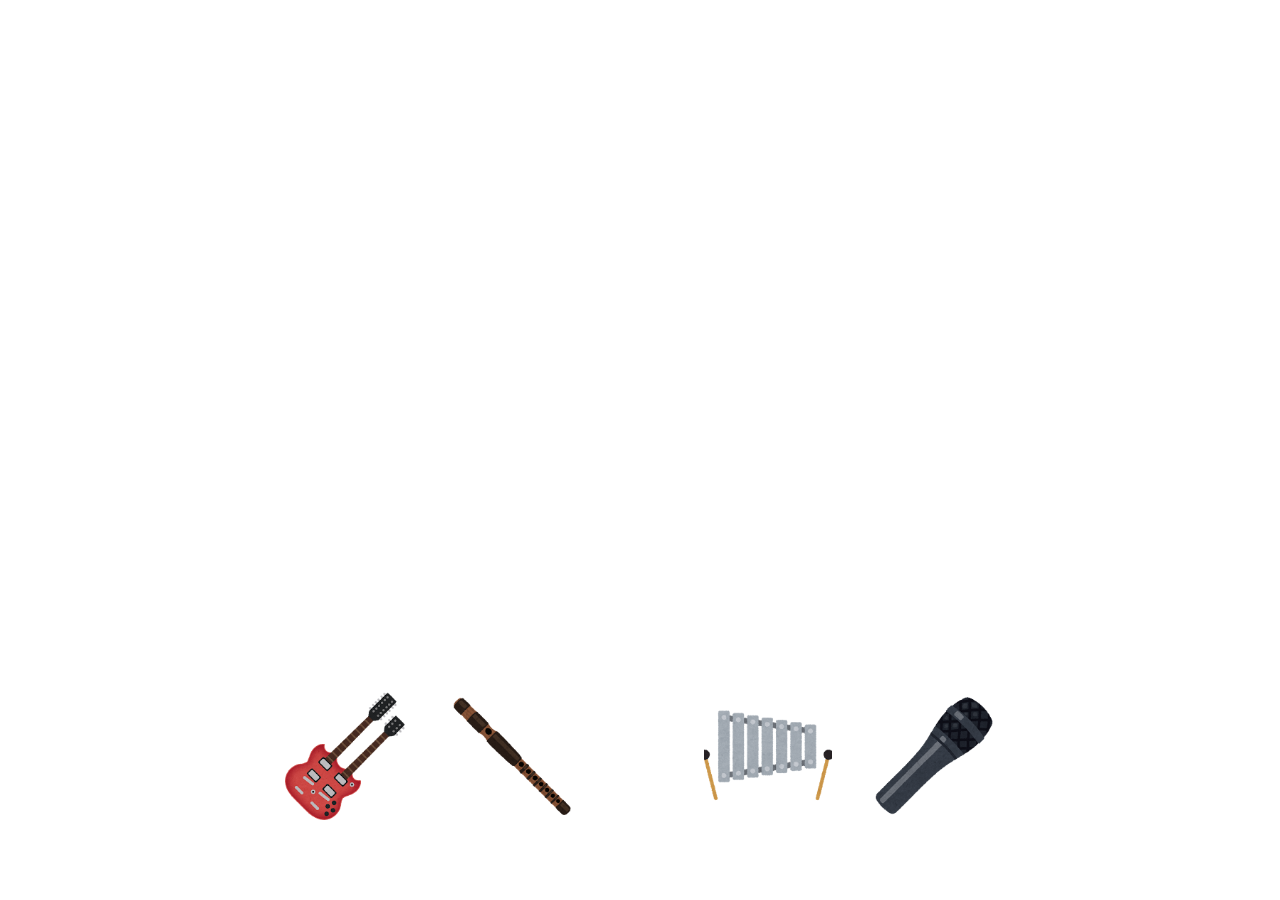
==== rhythmGame.html @ 88d59ec5 "Add files via upload" ====
<!DOCTYPE html>
<html lang="en">
<head>
    <meta charset="UTF-8">
    <meta name="viewport" content="width=device-width, initial-scale=1.0">
    <title>Document</title>
    <link href = "style.css" type = "text/css" rel = "stylesheet">
    <script src="rhythmGame.js" defer></script>
</head>
<body>
    <img class = "gitaur" src="music_guitar_doubleneck.png" alt="gituar">
    <img class = "flute" src="music_fue_ryuuteki.png" alt="gituar">
    <img class = "glock" src="music_tekkin_top.png" alt="gituar">
    <img class = "mic" src="music_microphone_wireless.png" alt="gituar">

</body>
</html>
---- style.css ----
img.gitaur{
  position: absolute;
  bottom: 80px;
  left: 22%;
  width: 10%;
}
img.flute{
  position: absolute;
  bottom: 80px;
  left: 35%;
  width: 10%;
}
img.glock{
  position: absolute;
  bottom: 80px;
  right: 35%;
  width: 10%;
}
img.mic{
  position: absolute;
  bottom: 80px;
  right: 22%;
  width: 10%;
}
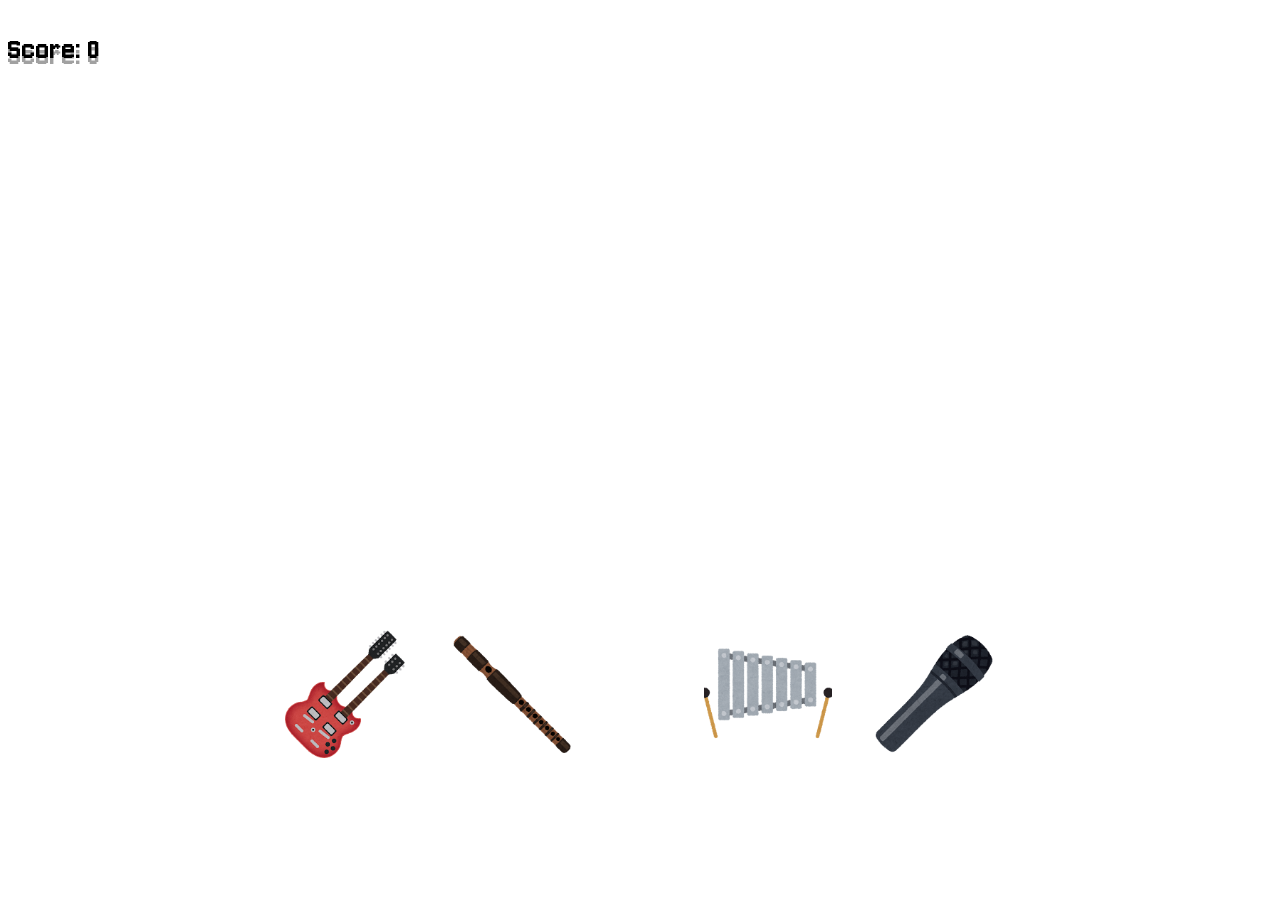
==== commit cfc8cee7: "Add files via upload" ====
--- a/rhythmGame.html
+++ b/rhythmGame.html
@@ -4,15 +4,25 @@
 <head>
     <meta charset="UTF-8">
     <meta name="viewport" content="width=device-width, initial-scale=1.0">
+    <meta http-equiv="pragma" content="no-cache" />
     <title>Document</title>
     <link href = "style.css" type = "text/css" rel = "stylesheet">
     <script src="rhythmGame.js" defer></script>
+    <style>
+    @import url('https://fonts.googleapis.com/css2?family=DotGothic16&family=Jersey+10&family=Press+Start+2P&display=swap');
+    </style>
+
 </head>
 <body>
-    <img class = "gitaur" src="music_guitar_doubleneck.png" alt="gituar">
-    <img class = "flute" src="music_fue_ryuuteki.png" alt="gituar">
-    <img class = "glock" src="music_tekkin_top.png" alt="gituar">
-    <img class = "mic" src="music_microphone_wireless.png" alt="gituar">
+    <p id="score">Score: 0</p>
+    <img id = "gitaur" src="music_guitar_doubleneck.png" alt="gituar">
+    <audio src="Note0.wav" type="audio/wav" id="hitAudio0"></audio>
+    <img id = "flute" src="music_fue_ryuuteki.png" alt="flute">
+    <audio src="Note1.wav" type="audio/wav" id="hitAudio1"></audio>
+    <img id = "glock" src="music_tekkin_top.png" alt="glock">
+    <audio src="Note2.wav" type="audio/wav" id="hitAudio2"></audio>
+    <img id = "mic" src="music_microphone_wireless.png" alt="microphone">
+    <audio src="Note3.wav" type="audio/wav" id="hitAudio3"></audio>
 
 </body>
 </html>
--- a/style.css
+++ b/style.css
@@ -1,24 +1,35 @@
-img.gitaur{
+@font-face {
+  font-family: Jersey10;
+  src: url(Jersey10-Regular.ttf);
+}
+img#gitaur{
   position: absolute;
-  bottom: 80px;
+  top: 70%;
   left: 22%;
   width: 10%;
 }
-img.flute{
+img#flute{
   position: absolute;
-  bottom: 80px;
+  top: 70%;
   left: 35%;
   width: 10%;
 }
-img.glock{
+img#glock{
   position: absolute;
-  bottom: 80px;
+  top: 70%;
   right: 35%;
   width: 10%;
 }
-img.mic{
+img#mic{
   position: absolute;
-  bottom: 80px;
+  top: 70%;
   right: 22%;
   width: 10%;
+}
+#score {
+  color: rgb(0, 0, 0);
+  font-family: "Jersey10";
+  font-size: xx-large;
+  font-style: normal;
+  text-shadow: 0px 6px rgba(0, 0, 0, 0.368);
 }
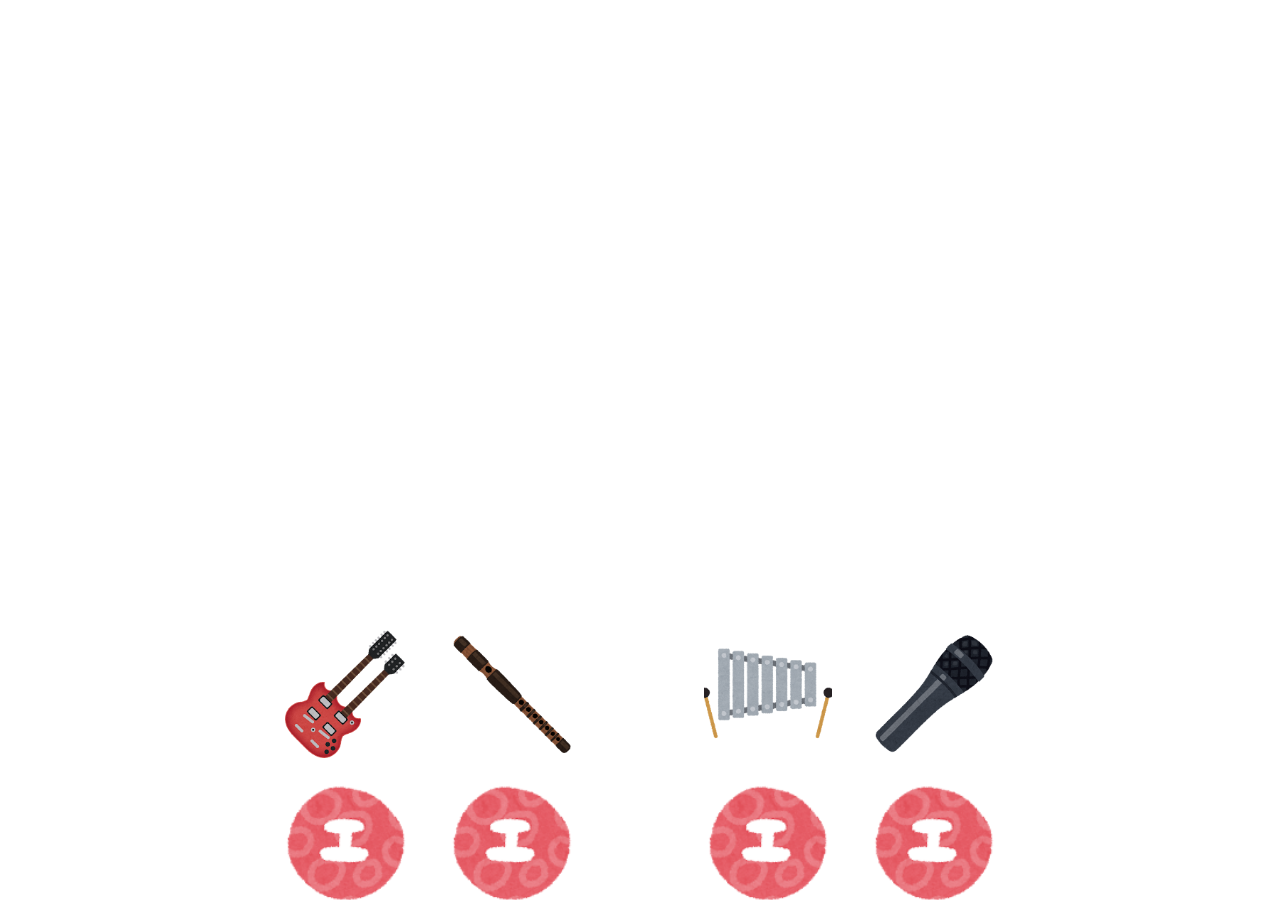
==== commit fb9109bc: "Add files via upload" ====
--- a/rhythmGame.html
+++ b/rhythmGame.html
@@ -4,25 +4,15 @@
 <head>
     <meta charset="UTF-8">
     <meta name="viewport" content="width=device-width, initial-scale=1.0">
-    <meta http-equiv="pragma" content="no-cache" />
     <title>Document</title>
     <link href = "style.css" type = "text/css" rel = "stylesheet">
     <script src="rhythmGame.js" defer></script>
-    <style>
-    @import url('https://fonts.googleapis.com/css2?family=DotGothic16&family=Jersey+10&family=Press+Start+2P&display=swap');
-    </style>
-
 </head>
 <body>
-    <p id="score">Score: 0</p>
     <img id = "gitaur" src="music_guitar_doubleneck.png" alt="gituar">
-    <audio src="Note0.wav" type="audio/wav" id="hitAudio0"></audio>
     <img id = "flute" src="music_fue_ryuuteki.png" alt="flute">
-    <audio src="Note1.wav" type="audio/wav" id="hitAudio1"></audio>
     <img id = "glock" src="music_tekkin_top.png" alt="glock">
-    <audio src="Note2.wav" type="audio/wav" id="hitAudio2"></audio>
     <img id = "mic" src="music_microphone_wireless.png" alt="microphone">
-    <audio src="Note3.wav" type="audio/wav" id="hitAudio3"></audio>
 
 </body>
 </html>
--- a/style.css
+++ b/style.css
@@ -1,7 +1,3 @@
-@font-face {
-  font-family: Jersey10;
-  src: url(Jersey10-Regular.ttf);
-}
 img#gitaur{
   position: absolute;
   top: 70%;
@@ -25,11 +21,4 @@
   top: 70%;
   right: 22%;
   width: 10%;
-}
-#score {
-  color: rgb(0, 0, 0);
-  font-family: "Jersey10";
-  font-size: xx-large;
-  font-style: normal;
-  text-shadow: 0px 6px rgba(0, 0, 0, 0.368);
 }
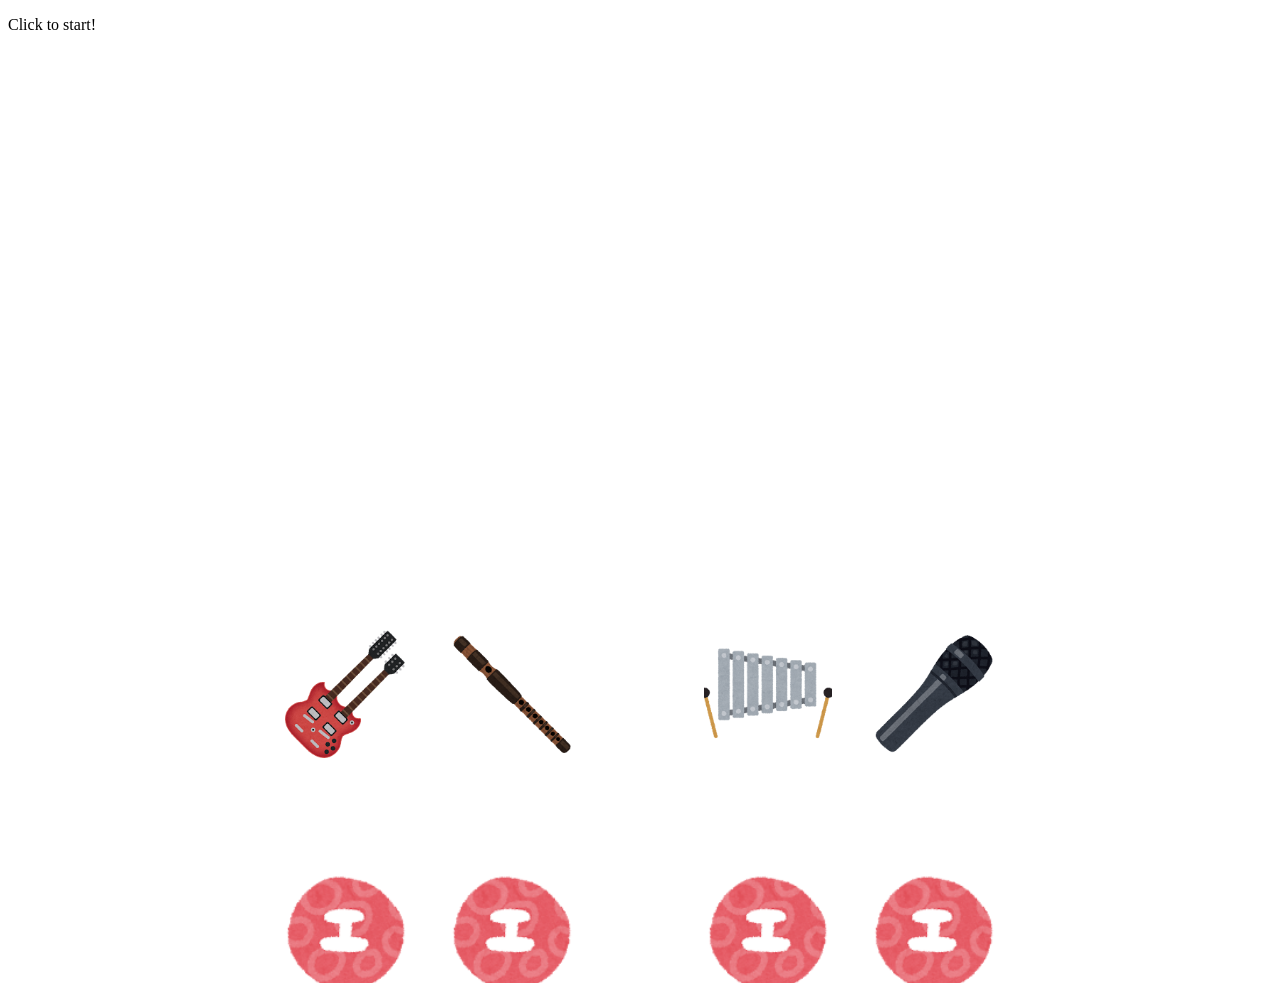
==== commit 427ddb56: "Enhance rhythmGame.html with audio and score display Added audio elements and a score display to the" ====
--- a/rhythmGame.html
+++ b/rhythmGame.html
@@ -4,15 +4,26 @@
 <head>
     <meta charset="UTF-8">
     <meta name="viewport" content="width=device-width, initial-scale=1.0">
+    <meta http-equiv="pragma" content="no-cache" />
     <title>Document</title>
     <link href = "style.css" type = "text/css" rel = "stylesheet">
     <script src="rhythmGame.js" defer></script>
+    <style>
+    @import url('https://fonts.googleapis.com/css2?family=DotGothic16&family=Jersey+10&family=Press+Start+2P&display=swap');
+    </style>
+
 </head>
 <body>
+    <audio src="HaoShortVersion.wav" id="song"></audio>
+    <p id="score">Click to start!</p>
     <img id = "gitaur" src="music_guitar_doubleneck.png" alt="gituar">
+    <audio src="Note0.wav" type="audio/wav" id="hitAudio0"></audio>
     <img id = "flute" src="music_fue_ryuuteki.png" alt="flute">
+    <audio src="Note1.wav" type="audio/wav" id="hitAudio1"></audio>
     <img id = "glock" src="music_tekkin_top.png" alt="glock">
+    <audio src="Note2.wav" type="audio/wav" id="hitAudio2"></audio>
     <img id = "mic" src="music_microphone_wireless.png" alt="microphone">
+    <audio src="Note3.wav" type="audio/wav" id="hitAudio3"></audio>
 
 </body>
-</html>+</html>
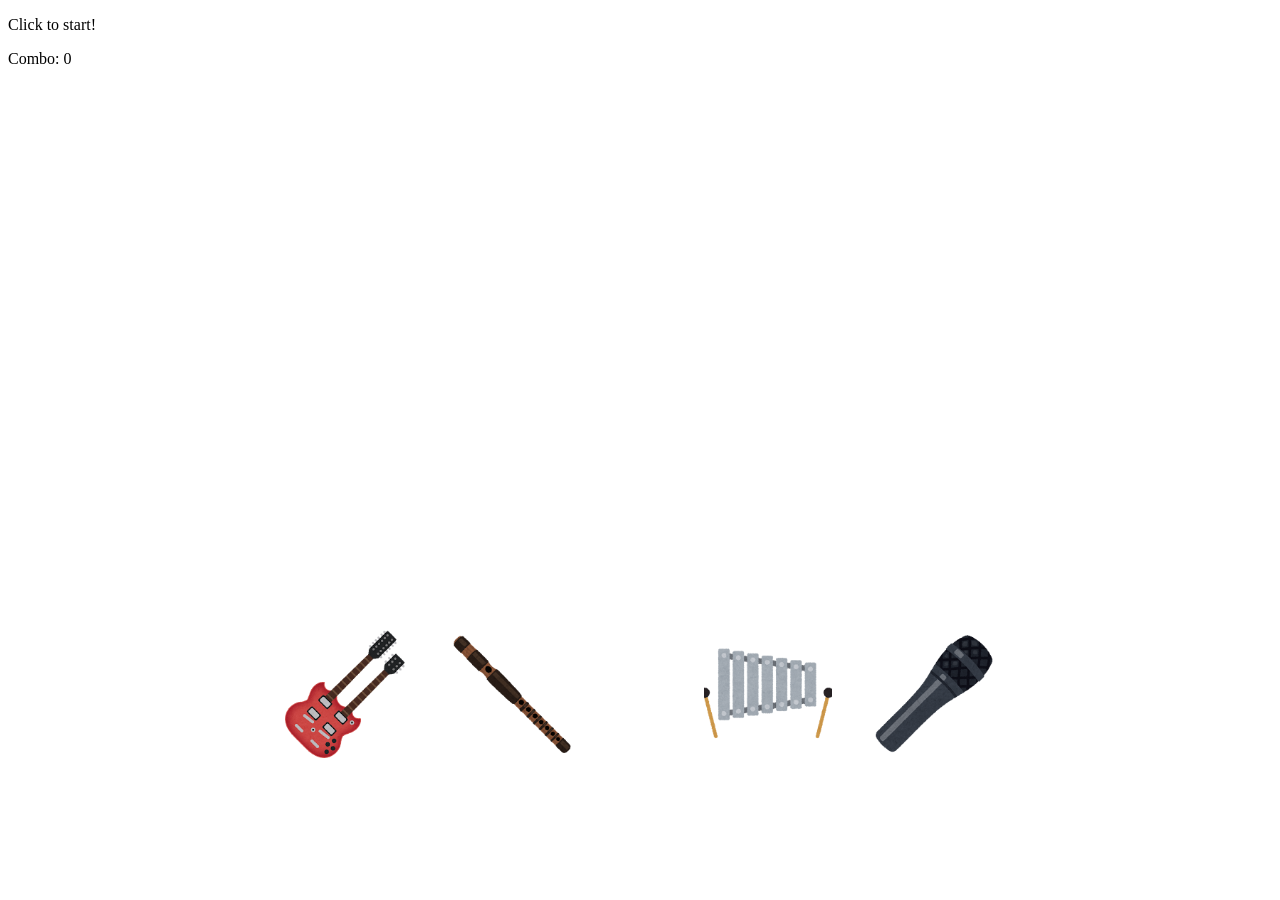
==== commit b570f54c: "Add files via upload" ====
--- a/rhythmGame.html
+++ b/rhythmGame.html
@@ -16,6 +16,7 @@
 <body>
     <audio src="HaoShortVersion.wav" id="song"></audio>
     <p id="score">Click to start!</p>
+    <p id="combo">Combo: 0</p>
     <img id = "gitaur" src="music_guitar_doubleneck.png" alt="gituar">
     <audio src="Note0.wav" type="audio/wav" id="hitAudio0"></audio>
     <img id = "flute" src="music_fue_ryuuteki.png" alt="flute">
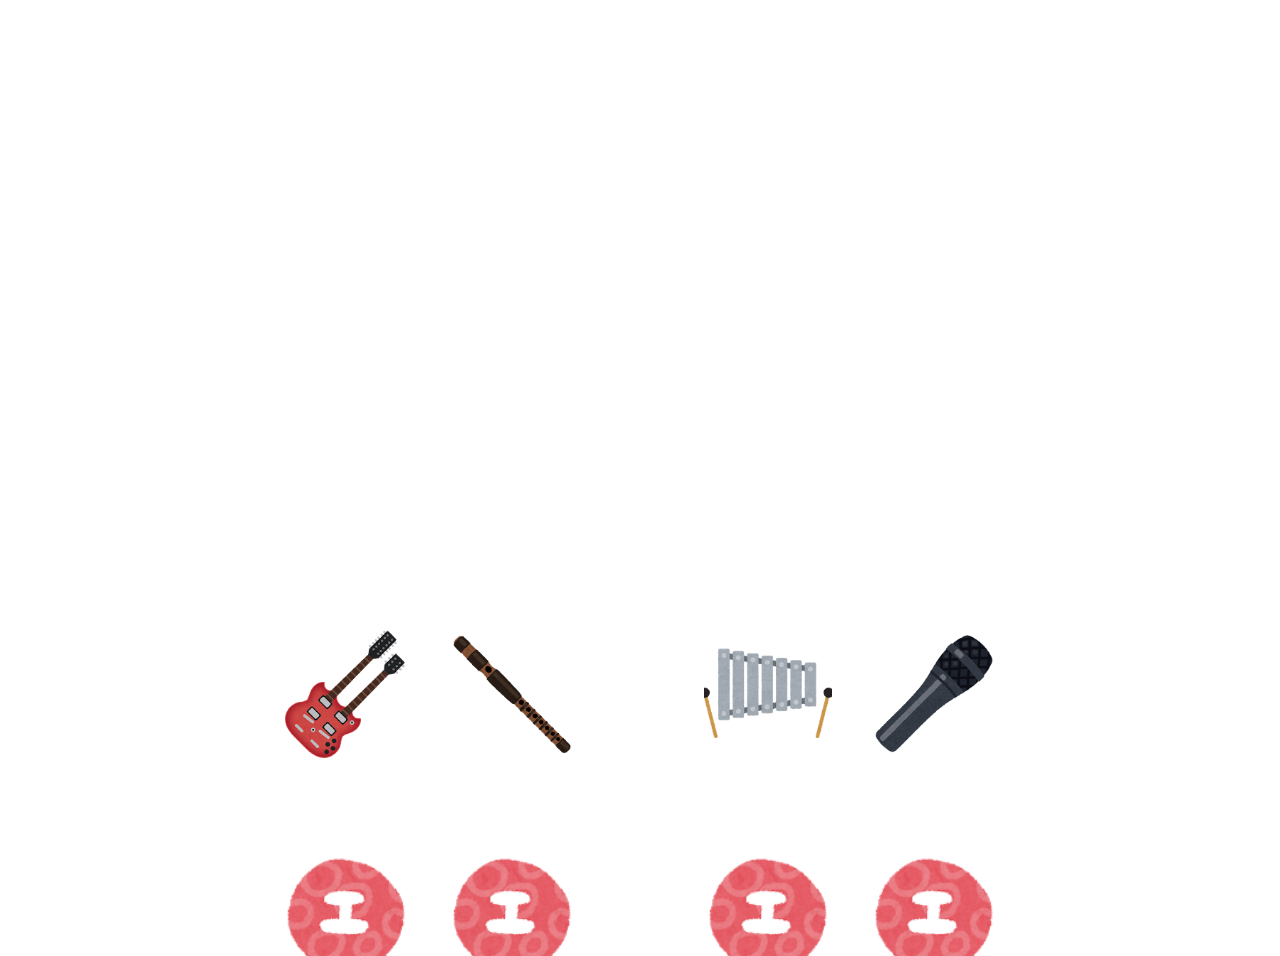
==== commit 5bd1943b: "Add files via upload" ====
--- a/rhythmGame.html
+++ b/rhythmGame.html
@@ -4,27 +4,15 @@
 <head>
     <meta charset="UTF-8">
     <meta name="viewport" content="width=device-width, initial-scale=1.0">
-    <meta http-equiv="pragma" content="no-cache" />
     <title>Document</title>
     <link href = "style.css" type = "text/css" rel = "stylesheet">
     <script src="rhythmGame.js" defer></script>
-    <style>
-    @import url('https://fonts.googleapis.com/css2?family=DotGothic16&family=Jersey+10&family=Press+Start+2P&display=swap');
-    </style>
-
 </head>
 <body>
-    <audio src="HaoShortVersion.wav" id="song"></audio>
-    <p id="score">Click to start!</p>
-    <p id="combo">Combo: 0</p>
     <img id = "gitaur" src="music_guitar_doubleneck.png" alt="gituar">
-    <audio src="Note0.wav" type="audio/wav" id="hitAudio0"></audio>
     <img id = "flute" src="music_fue_ryuuteki.png" alt="flute">
-    <audio src="Note1.wav" type="audio/wav" id="hitAudio1"></audio>
     <img id = "glock" src="music_tekkin_top.png" alt="glock">
-    <audio src="Note2.wav" type="audio/wav" id="hitAudio2"></audio>
     <img id = "mic" src="music_microphone_wireless.png" alt="microphone">
-    <audio src="Note3.wav" type="audio/wav" id="hitAudio3"></audio>
 
 </body>
-</html>
+</html>
